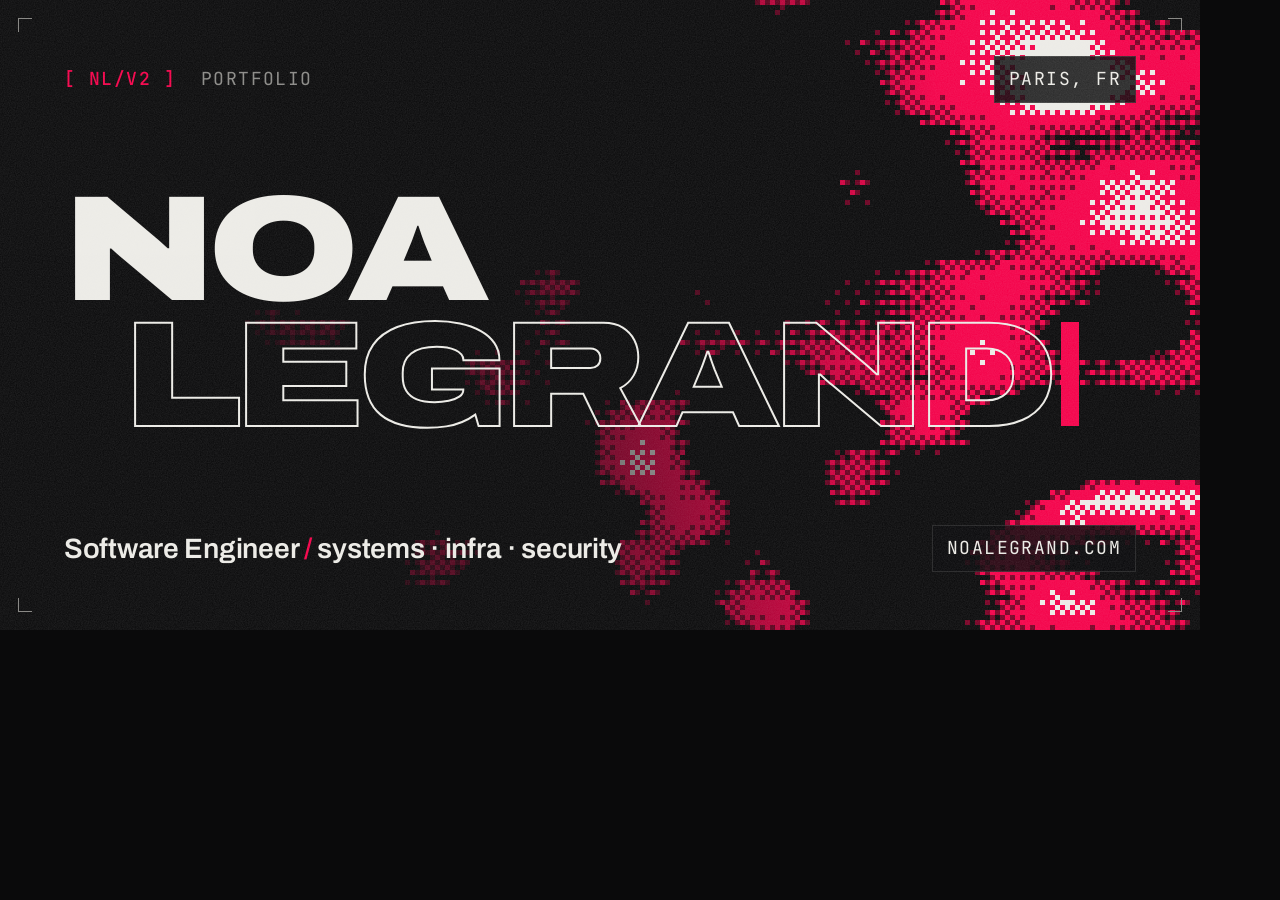
==== tools/og-card.html @ f73b8b8a "Portfolio v2: full redesign Ground-up rewrite in vanilla HTML/CSS/JS: tech HUD layout with printed t" ====
<!DOCTYPE html>
<html lang="en">
<head>
<meta charset="utf-8"/>
<link rel="preload" href="../resources/fonts/archivo/Archivo-latin-var.woff2" as="font" type="font/woff2" crossorigin/>
<link rel="preload" href="../resources/fonts/jetbrains_mono/JetBrainsMono-latin-var.woff2" as="font" type="font/woff2" crossorigin/>
<link rel="stylesheet" href="../css/main.css"/>
<style>
	html, body { width: 1200px; height: 630px; overflow: hidden; margin: 0; }
	.card { position: relative; width: 1200px; height: 630px; overflow: hidden; background: var(--bg); }
	#f { position: absolute; inset: 0; width: 100%; height: 100%; image-rendering: pixelated; }
	.card::after { content: ""; position: absolute; inset: 0; background: linear-gradient(90deg, var(--bg) 0%, rgba(10,10,11,.6) 48%, transparent 78%); }
	.in { position: absolute; inset: 0; z-index: 2; padding: 56px 64px; display: flex; flex-direction: column; justify-content: space-between; }
	.top, .bot { display: flex; justify-content: space-between; align-items: center; font-family: var(--mono); font-size: 18px; letter-spacing: .08em; text-transform: uppercase; color: var(--ink-dim); }
	.top b { color: var(--red); font-weight: 500; }
	.top span:last-child, .bot span:last-child { background: rgba(10,10,11,.85); border: 1px solid var(--line); padding: 8px 14px; color: var(--ink); }
	h1 { margin: 0; font-weight: 900; font-variation-settings: "wdth" 125; font-size: 150px; line-height: .84; letter-spacing: -.045em; text-transform: uppercase; color: var(--ink); }
	h1 span { display: block; padding-left: 60px; color: transparent; -webkit-text-stroke: 2px var(--ink); }
	h1 i { display: inline-block; width: 18px; height: 104px; background: var(--red); margin-left: 10px; }
	.role { white-space: nowrap; font-family: var(--sans); font-size: 28px; font-variation-settings: "wdth" 100; font-weight: 600; color: var(--ink); text-transform: none; letter-spacing: -.01em; }
	.role em { color: var(--red); font-style: normal; }
	.grain { position: absolute; inset: 0; animation: none; opacity: .1; z-index: 3; }
	.frame { position: absolute; inset: 18px; z-index: 4; }
</style>
</head>
<body>
<div class="card">
	<canvas id="f"></canvas>
	<div class="grain"></div>
	<div class="frame"><i class="c tl"></i><i class="c tr"></i><i class="c bl"></i><i class="c br"></i></div>
	<div class="in">
		<div class="top"><span><b>[ NL/V2 ]</b>&nbsp;&nbsp;Portfolio</span><span>Paris, FR</span></div>
		<h1>Noa<span>Legrand<i></i></span></h1>
		<div class="bot"><span class="role">Software Engineer <em>/</em> systems · infra · security</span><span>noalegrand.com</span></div>
	</div>
</div>
<script>
// static frame of the hero field (same algorithm as js/main.js)
const BAYER4 = [0, 8, 2, 10, 12, 4, 14, 6, 3, 11, 1, 9, 15, 7, 13, 5].map(v => (v + .5) / 16);
function makeNoise(seed = 1337)
{
	const p = new Uint8Array(512), perm = [...Array(256).keys()];
	for (let i = 255; i > 0; i--) { seed = (seed * 16807) % 2147483647; const j = seed % (i + 1); [perm[i], perm[j]] = [perm[j], perm[i]]; }
	for (let i = 0; i < 512; i++) p[i] = perm[i & 255];
	const fade = t => t * t * (3 - 2 * t), h = (x, y) => p[p[x & 255] + (y & 255)] / 255;
	return (x, y) =>
	{
		const xi = Math.floor(x), yi = Math.floor(y), u = fade(x - xi), v = fade(y - yi);
		const a = h(xi, yi), b = h(xi + 1, yi), c = h(xi, yi + 1), d = h(xi + 1, yi + 1);
		return a + (b - a) * u + (c - a) * v + (a - b - c + d) * u * v;
	};
}
const cv = document.getElementById('f'), ctx = cv.getContext('2d'), noise = makeNoise();
const w = cv.width = 240, h = cv.height = 126, t = 2.4;
const img = ctx.createImageData(w, h), buf = new Uint32Array(img.data.buffer);
const pack = ([r, g, b]) => (255 << 24) | (b << 16) | (g << 8) | r;
const INK = pack([236, 235, 230]), RED = pack([244, 0, 73]), DEEP = pack([120, 0, 36]);
for (let y = 0; y < h; y++) for (let x = 0; x < w; x++)
{
	const nx = x * .025, ny = y * .04, q = noise(nx + t, ny - t * .6);
	let v = noise(nx + q * 2.2, ny + q * 1.6 + t * .4) * .65 + noise(nx * 2.7 - t, ny * 2.7) * .35 + (x / w - .6) * .55;
	const th = BAYER4[(y & 3) * 4 + (x & 3)], i = y * w + x;
	buf[i] = v > .86 + th * .16 ? INK : v > .62 + th * .22 ? RED : (v > .5 + th * .2 && ((x + y) & 1)) ? DEEP : 0;
}
ctx.putImageData(img, 0, 0);
</script>
</body>
</html>
---- css/main.css ----
/* ==========================================================================
   v2 — black / bone / cool red. Tech HUD + printed-texture accents.
   ========================================================================== */

/* self-hosted variable fonts (latin subset, OFL licensed, see OFL.txt next to each font) */
@font-face
{
	font-family: "Archivo";
	src: url("../resources/fonts/archivo/Archivo-latin-var.woff2") format("woff2");
	font-weight: 300 900;
	font-stretch: 62% 125%;
	font-display: swap;
}

@font-face
{
	font-family: "JetBrains Mono";
	src: url("../resources/fonts/jetbrains_mono/JetBrainsMono-latin-var.woff2") format("woff2");
	font-weight: 400 700;
	font-display: swap;
}

:root
{
	--bg: #0a0a0b;
	--bg-2: #111113;
	--ink: #ecebe6;
	--ink-dim: #8a8986;
	--ink-faint: #3a3a3d;
	--line: rgba(236, 235, 230, 0.12);
	--red: #f40049;
	--red-deep: #a8002f;
	--red-glow: rgba(244, 0, 73, 0.35);

	--gutter: clamp(16px, 4vw, 56px);
	--mono: "JetBrains Mono", ui-monospace, monospace;
	--sans: "Archivo", system-ui, sans-serif;
	--ease: cubic-bezier(.2, .7, .1, 1);
}

*, *::before, *::after { box-sizing: border-box; }

html
{
	scroll-behavior: smooth;
	scroll-padding-top: 72px;
	background: var(--bg);
}

body
{
	margin: 0;
	background: var(--bg);
	color: var(--ink);
	font-family: var(--sans);
	font-size: 17px;
	line-height: 1.6;
	overflow-x: hidden;
	-webkit-font-smoothing: antialiased;
}

::selection { background: var(--red); color: var(--bg); }

a { color: inherit; text-decoration: none; }
img { display: block; max-width: 100%; height: auto; }
button { font: inherit; color: inherit; background: none; border: 0; cursor: pointer; }

.mono { font-family: var(--mono); font-size: 12px; letter-spacing: .06em; text-transform: uppercase; }
.dim { color: var(--ink-dim); }
.red { color: var(--red); }
.defs { position: absolute; width: 0; height: 0; }
.nowrap { white-space: nowrap; }

.ul
{
	background: linear-gradient(var(--red), var(--red)) 0 100% / 100% 1px no-repeat;
	transition: background-size .3s var(--ease), color .2s;
}
.ul:hover { color: var(--red); }

.dot
{
	display: inline-block;
	width: 7px; height: 7px;
	border-radius: 50%;
	background: var(--red);
	box-shadow: 0 0 0 0 var(--red-glow);
	animation: pulse 2s infinite;
	margin-right: 8px;
	vertical-align: middle;
}
@keyframes pulse { 70% { box-shadow: 0 0 0 8px transparent; } }

/* ---------- global texture ---------- */

.grain
{
	position: fixed; inset: -50%;
	z-index: 90;
	pointer-events: none;
	opacity: .09;
	background-image: url("data:image/svg+xml,%3Csvg xmlns='http://www.w3.org/2000/svg' width='220' height='220'%3E%3Cfilter id='n'%3E%3CfeTurbulence type='fractalNoise' baseFrequency='.85' numOctaves='3' stitchTiles='stitch'/%3E%3CfeColorMatrix values='0 0 0 0 1 0 0 0 0 1 0 0 0 0 1 0 0 0 1 0'/%3E%3C/filter%3E%3Crect width='100%25' height='100%25' filter='url(%23n)'/%3E%3C/svg%3E");
	animation: grain 1s steps(6) infinite;
	will-change: transform;
}
@keyframes grain
{
	0% { transform: translate(0, 0); }
	20% { transform: translate(-3%, 2%); }
	40% { transform: translate(2%, -4%); }
	60% { transform: translate(-4%, -1%); }
	80% { transform: translate(3%, 3%); }
}

.scan
{
	position: fixed; inset: 0;
	z-index: 89;
	pointer-events: none;
	background: repeating-linear-gradient(to bottom, transparent 0 2px, rgba(0, 0, 0, .18) 2px 3px);
}

.frame { position: fixed; inset: 12px; z-index: 80; pointer-events: none; }
.frame .c { position: absolute; width: 14px; height: 14px; border: 1px solid var(--ink-dim); }
.frame .tl { top: 0; left: 0; border-right: 0; border-bottom: 0; }
.frame .tr { top: 0; right: 0; border-left: 0; border-bottom: 0; }
.frame .bl { bottom: 0; left: 0; border-right: 0; border-top: 0; }
.frame .br { bottom: 0; right: 0; border-left: 0; border-top: 0; }

/* ---------- HUD ---------- */

.hud
{
	position: fixed; top: 0; left: 0; right: 0;
	z-index: 70;
	display: flex; align-items: center; gap: 32px;
	padding: 18px var(--gutter);
	font-family: var(--mono); font-size: 12px; letter-spacing: .08em; text-transform: uppercase;
	transition: background .3s, border-color .3s, padding .3s;
	border-bottom: 1px solid transparent;
}
.hud.solid
{
	background: rgba(10, 10, 11, .78);
	backdrop-filter: blur(10px);
	-webkit-backdrop-filter: blur(10px);
	border-color: var(--line);
	padding-top: 12px; padding-bottom: 12px;
}
.brand { display: flex; align-items: center; gap: 10px; font-weight: 700; }
.brand img { filter: grayscale(1) contrast(1.2); transition: filter .3s, transform .5s var(--ease); }
.brand:hover img { filter: none; transform: rotate(-12deg); }
.brand em { color: var(--red); font-style: normal; }

.nav { display: flex; gap: 28px; margin-left: auto; }
.hud { gap: 12px; }
.brand { margin-right: 20px; }
.nav a { position: relative; color: var(--ink-dim); transition: color .2s; }
.nav a b { color: var(--red); font-weight: 500; margin-right: 6px; font-size: 10px; }
.nav a::after
{
	content: ""; position: absolute; left: 0; right: 0; bottom: -4px; height: 1px;
	background: var(--red); transform: scaleX(0); transform-origin: left;
	transition: transform .3s var(--ease);
}
.nav a:hover, .nav a.active { color: var(--ink); }
.nav a:hover::after, .nav a.active::after { transform: scaleX(1); }

.hud-meta { display: flex; align-items: center; color: var(--ink-dim); white-space: nowrap; }

/* at the top, the hero texture sits behind the HUD: give links and clock their own plates */
@media (min-width: 821px)
{
	.nav, .hud-meta
	{
		padding: 9px 16px;
		background: rgba(10, 10, 11, .72);
		backdrop-filter: blur(8px);
		-webkit-backdrop-filter: blur(8px);
		border: 1px solid var(--line);
		transition: background .3s, border-color .3s, padding .3s;
	}
	.hud.solid .nav, .hud.solid .hud-meta { background: transparent; border-color: transparent; backdrop-filter: none; -webkit-backdrop-filter: none; }
	.hud:not(.solid) .nav a { color: #b9b8b3; }
	.hud:not(.solid) .nav a:hover, .hud:not(.solid) .nav a.active { color: var(--ink); }
}

.menu-btn { display: none; width: 32px; height: 32px; position: relative; margin-left: auto; }
.menu-btn span { position: absolute; left: 6px; right: 6px; height: 1.5px; background: var(--ink); transition: transform .3s var(--ease); }
.menu-btn span:first-child { top: 12px; }
.menu-btn span:last-child { top: 19px; left: 12px; }
.menu-btn[aria-expanded="true"] span:first-child { transform: translateY(3.5px) rotate(45deg); }
.menu-btn[aria-expanded="true"] span:last-child { left: 6px; transform: translateY(-3.5px) rotate(-45deg); }

/* ---------- HERO ---------- */

.hero
{
	position: relative;
	max-width: 100vw;
	min-height: min(100svh, 1000px);
	display: flex; flex-direction: column;
	overflow: hidden;
	border-bottom: 1px solid var(--line);
}
#field
{
	position: absolute; inset: 0;
	width: 100%; height: 100%;
	image-rendering: pixelated;
	opacity: .9;
}
.hero::after
{
	/* vignette into the page */
	content: ""; position: absolute; inset: 0; pointer-events: none;
	background:
		linear-gradient(90deg, var(--bg) 0%, rgba(10, 10, 11, .55) 45%, transparent 75%),
		linear-gradient(0deg, var(--bg) 0%, transparent 30%);
}
.hero-grid
{
	position: relative; z-index: 2;
	flex: 1;
	min-width: 0;
	display: grid;
	grid-template-rows: auto 1fr auto;
	padding: 110px var(--gutter) 40px;
	gap: 24px;
}
.hero-tag { display: flex; gap: 24px; color: var(--ink-dim); flex-wrap: wrap; }
.hero-tag span:first-child { color: var(--red); }

.hero-name
{
	align-self: center;
	margin: 0;
	font-weight: 900;
	font-stretch: 125%;
	font-variation-settings: "wdth" 125;
	font-size: clamp(52px, 12.4vw, 210px);
	line-height: .82;
	letter-spacing: -.045em;
	text-transform: uppercase;
}
.hero-name .line { display: block; white-space: nowrap; }
.hero-name .indent { padding-left: clamp(16px, 6vw, 120px); }
.hero-name .line:last-child .word
{
	color: transparent;
	-webkit-text-stroke: 1.5px var(--ink);
}
.hero-name .blk
{
	display: inline-block;
	width: .12em; height: .7em;
	margin-left: .06em;
	background: var(--red);
	animation: blink 1s steps(2) infinite;
	vertical-align: baseline;
}
@keyframes blink { 50% { opacity: 0; } }

.hero-foot { display: flex; align-items: end; justify-content: space-between; gap: 32px; flex-wrap: wrap; }
.role { margin: 0; font-size: clamp(16px, 1.4vw, 20px); line-height: 1.8; max-width: 520px; }
.role .mono { display: inline-block; width: 7.5em; font-size: 12px; }

.cta
{
	position: relative;
	display: inline-flex; align-items: center; gap: 14px;
	padding: 16px 22px;
	font-family: var(--mono); font-size: 13px; letter-spacing: .1em; text-transform: uppercase;
	border: 1px solid var(--ink);
	overflow: hidden;
	isolation: isolate;
	transition: color .3s, border-color .3s;
}
.cta::before
{
	content: ""; position: absolute; inset: 0; z-index: -1;
	background: var(--red);
	transform: translateY(101%);
	transition: transform .4s var(--ease);
}
.cta:hover { border-color: var(--red); color: var(--bg); }
.cta:hover::before { transform: none; }
.cta svg { width: 18px; height: 18px; fill: none; stroke: currentColor; stroke-width: 1.6; transition: transform .3s var(--ease); }
.cta:hover svg { transform: translateX(4px); }

.marquee
{
	position: relative; z-index: 2;
	border-top: 1px solid var(--line);
	background: var(--bg);
	overflow: hidden;
	padding: 14px 0;
	font-family: var(--sans); font-weight: 800; font-stretch: 62%;
	font-variation-settings: "wdth" 62;
	font-size: 28px; text-transform: uppercase; letter-spacing: .02em;
}
.marquee .track { display: flex; gap: 28px; width: max-content; animation: marquee 32s linear infinite; }
.marquee i { color: var(--red); font-style: normal; font-size: 18px; align-self: center; }
@keyframes marquee { to { transform: translateX(-50%); } }

/* ---------- SECTIONS ---------- */

.sec
{
	position: relative;
	padding: clamp(80px, 12vw, 160px) var(--gutter);
	max-width: 1440px;
	margin: 0 auto;
}
.sec + .sec { border-top: 1px dashed var(--line); }

.sec-head { display: flex; align-items: center; gap: 20px; margin-bottom: clamp(40px, 6vw, 72px); }
.sec-head .idx
{
	color: var(--red);
	border: 1px solid var(--red);
	padding: 3px 7px;
	font-size: 11px;
}
.ttl
{
	position: relative;
	isolation: isolate;
	margin: 0;
	font-weight: 900;
	font-variation-settings: "wdth" 112;
	font-size: clamp(38px, 6vw, 84px);
	line-height: 1;
	letter-spacing: -.035em;
	text-transform: uppercase;
	white-space: nowrap;
}
.ttl .brush
{
	position: absolute; z-index: -1;
	left: -.15em; right: -.25em; top: 42%; height: .5em;
	background: var(--red);
	filter: url(#ink);
	transform: scaleX(0) rotate(-1.5deg);
	transform-origin: left;
	transition: transform .9s var(--ease) .15s;
	opacity: .9;
}
.sec.seen .ttl .brush { transform: scaleX(1) rotate(-1.5deg); }
.sec-head .rule { flex: 1; height: 1px; background: var(--line); }

.reveal { opacity: 0; transform: translateY(28px); transition: opacity .9s var(--ease), transform .9s var(--ease); }
.reveal.in { opacity: 1; transform: none; }

/* ---------- ABOUT ---------- */

.about { display: grid; grid-template-columns: 1.15fr .85fr; gap: clamp(32px, 6vw, 96px); align-items: start; }
.about-text p { margin: 0 0 1.2em; color: #c9c8c3; max-width: 60ch; }
.about-text b { color: var(--ink); font-weight: 700; }
.about-text .lead
{
	color: var(--ink);
	font-size: clamp(24px, 2.6vw, 36px);
	line-height: 1.2;
	font-weight: 600;
	letter-spacing: -.015em;
	font-variation-settings: "wdth" 100;
}
.specs { margin: 40px 0 0; border-top: 1px solid var(--line); }
.specs div { display: grid; grid-template-columns: 110px 1fr; padding: 12px 0; border-bottom: 1px solid var(--line); }
.specs dt { color: var(--ink-dim); }
.specs dd { margin: 0; }

.portrait { margin: 0; position: sticky; top: 100px; }
.portrait-box
{
	position: relative;
	aspect-ratio: 1;
	background: var(--bg-2);
	border: 1px solid var(--line);
	overflow: hidden;
}
.portrait-box::before, .portrait-box::after
{
	/* crosshair registration marks */
	content: ""; position: absolute; z-index: 3; width: 22px; height: 22px;
	border: 1px solid var(--red);
}
.portrait-box::before { top: 10px; left: 10px; border-right: 0; border-bottom: 0; }
.portrait-box::after { bottom: 10px; right: 10px; border-left: 0; border-top: 0; }
.portrait-box img, .portrait-box canvas { position: absolute; inset: 0; width: 100%; height: 100%; object-fit: cover; }
.portrait-box img { filter: grayscale(1) contrast(1.1); opacity: 0; transition: opacity .5s; }
.portrait-box canvas { image-rendering: pixelated; transition: opacity .5s, clip-path .7s var(--ease); clip-path: inset(0 0 0 0); }
.portrait:hover .portrait-box img { opacity: 1; }
.portrait:hover .portrait-box canvas { clip-path: inset(0 0 0 100%); }
.portrait figcaption { display: flex; justify-content: space-between; margin-top: 10px; color: var(--ink-dim); font-size: 11px; }

/* ---------- PROJECTS ---------- */

.filters { display: flex; gap: 8px; margin-bottom: 40px; flex-wrap: wrap; }
.filters button
{
	padding: 8px 14px;
	border: 1px solid var(--line);
	color: var(--ink-dim);
	transition: all .2s;
}
.filters button:hover { color: var(--ink); border-color: var(--ink-dim); }
.filters button.on { background: var(--ink); color: var(--bg); border-color: var(--ink); }

.projects { display: grid; gap: 1px; background: var(--line); border: 1px solid var(--line); }
.proj
{
	position: relative;
	display: grid;
	grid-template-columns: 70px 1fr 1.1fr;
	gap: clamp(20px, 3vw, 48px);
	padding: clamp(20px, 3vw, 36px);
	background: var(--bg);
	transition: background .35s;
}
.proj:hover { background: var(--bg-2); }
.proj .n { font-family: var(--mono); font-size: 12px; color: var(--ink-faint); transition: color .3s; }
.proj:hover .n { color: var(--red); }
.proj-info { display: flex; flex-direction: column; gap: 14px; min-width: 0; }
.proj-meta { display: flex; gap: 14px; align-items: center; color: var(--ink-dim); }
.proj-meta img { width: 28px; height: 28px; filter: grayscale(1) brightness(1.4); transition: filter .3s; }
.proj:hover .proj-meta img { filter: none; }
.proj h3
{
	margin: 0;
	font-size: clamp(28px, 3.2vw, 46px);
	overflow-wrap: anywhere;
	font-weight: 800;
	font-variation-settings: "wdth" 110;
	letter-spacing: -.03em;
	line-height: 1;
	text-transform: uppercase;
}
.proj h3 a { transition: color .2s; }
.proj h3 a:hover { color: var(--red); }
.proj p { margin: 0; color: #b9b8b3; font-size: 16px; max-width: 52ch; }
.tags { display: flex; flex-wrap: wrap; gap: 6px; margin-top: auto; padding-top: 10px; }
.tags a
{
	font-family: var(--mono); font-size: 11px; letter-spacing: .05em;
	padding: 4px 9px;
	border: 1px solid var(--line);
	color: var(--ink-dim);
	transition: color .2s, border-color .2s;
}
.tags a:hover { color: var(--red); border-color: var(--red); }
.proj-links { display: flex; gap: 18px; }
.proj-links a { font-family: var(--mono); font-size: 12px; text-transform: uppercase; letter-spacing: .08em; }
.proj-links a:hover { color: var(--red); }

.screen
{
	position: relative;
	aspect-ratio: 16 / 10;
	background: #000;
	border: 1px solid var(--line);
	overflow: hidden;
}
.screen video, .screen img
{
	width: 100%; height: 100%; object-fit: cover;
	filter: grayscale(1) contrast(1.15) brightness(.75);
	transition: filter .5s, transform .8s var(--ease);
}
.proj:hover .screen video, .proj:hover .screen img { filter: none; transform: scale(1.03); }
.screen::before
{
	/* halftone overlay that clears on hover */
	content: ""; position: absolute; inset: 0; z-index: 2; pointer-events: none;
	background: radial-gradient(circle, rgba(244, 0, 73, .55) 1px, transparent 1.4px) 0 0 / 5px 5px;
	mix-blend-mode: multiply;
	transition: opacity .5s;
}
.proj:hover .screen::before { opacity: 0; }
.screen::after
{
	content: attr(data-label);
	position: absolute; z-index: 3; left: 10px; bottom: 8px;
	font-family: var(--mono); font-size: 10px; letter-spacing: .1em; color: var(--ink);
	background: rgba(0, 0, 0, .6); padding: 2px 6px;
}
.screen .rec
{
	position: absolute; z-index: 3; top: 10px; right: 10px;
	font-family: var(--mono); font-size: 10px; letter-spacing: .1em;
	display: flex; align-items: center; opacity: 0; transition: opacity .3s;
}
.screen .rec .dot { width: 6px; height: 6px; margin-right: 6px; }
.proj:hover .screen .rec { opacity: 1; }

/* placeholder screen for entries without footage */
.screen.blank
{
	display: grid; place-items: center;
	background:
		radial-gradient(circle, rgba(244, 0, 73, .35) 1px, transparent 1.4px) 0 0 / 6px 6px,
		repeating-linear-gradient(-45deg, transparent 0 14px, rgba(236, 235, 230, .03) 14px 15px),
		var(--bg-2);
}
.screen.blank::before { display: none; }
.blank-title
{
	font-weight: 900; font-variation-settings: "wdth" 125;
	font-size: clamp(22px, 3vw, 40px); line-height: .9; letter-spacing: -.04em;
	text-transform: uppercase; text-align: center; padding: 0 24px;
	color: transparent; -webkit-text-stroke: 1px var(--ink-dim);
	transition: -webkit-text-stroke-color .3s, transform .6s var(--ease);
}
.proj:hover .blank-title, .exp:hover .blank-title { -webkit-text-stroke-color: var(--red); transform: scale(1.04); }

/* ---------- SKILLS ---------- */

.skills { display: grid; grid-template-columns: repeat(auto-fit, minmax(240px, 1fr)); gap: 1px; background: var(--line); border: 1px solid var(--line); }
.skill-cat { background: var(--bg); padding: 26px; position: relative; overflow: hidden; }
.skill-cat h3
{
	margin: 0 0 22px;
	display: flex; justify-content: space-between; align-items: baseline;
	font-family: var(--mono); font-size: 12px; font-weight: 500; letter-spacing: .1em; text-transform: uppercase;
}
.skill-cat h3 span { color: var(--red); }
.skill-cat ul { list-style: none; margin: 0; padding: 0; display: grid; gap: 2px; }
.skill-cat li a
{
	display: flex; align-items: center; gap: 12px;
	padding: 7px 8px; margin: 0 -8px;
	font-size: 16px; font-weight: 500;
	transition: background .2s, color .2s, padding .3s var(--ease);
}
.skill-cat li img { width: 20px; height: 20px; object-fit: contain; filter: grayscale(1) brightness(1.6); opacity: .8; transition: filter .2s, opacity .2s; }
.skill-cat li a:hover { background: var(--ink); color: var(--bg); padding-left: 14px; }
.skill-cat li a:hover img { filter: none; opacity: 1; }
.skill-cat .bars { position: absolute; right: 0; bottom: 0; display: flex; gap: 3px; padding: 14px; }
.skill-cat .bars i { width: 3px; background: var(--ink-faint); }

/* ---------- EXPERIENCE ---------- */

.timeline { position: relative; display: grid; gap: 40px; }
.exp
{
	display: grid;
	grid-template-columns: 180px 1fr 360px;
	gap: clamp(20px, 4vw, 56px);
	padding: 32px 0;
	border-top: 1px solid var(--line);
}
.exp .when { font-family: var(--mono); color: var(--red); font-size: 12px; letter-spacing: .06em; text-transform: uppercase; }
.exp .when big
{
	display: block;
	font-family: var(--sans); font-weight: 900; font-variation-settings: "wdth" 62;
	font-size: 72px; line-height: 1; color: var(--ink); letter-spacing: -.02em;
	margin: 6px 0;
}
.exp h3 { margin: 0 0 4px; font-size: 34px; font-weight: 800; font-variation-settings: "wdth" 110; letter-spacing: -.02em; text-transform: uppercase; }
.exp .type { color: var(--ink-dim); margin-bottom: 16px; display: block; }
.exp p { margin: 0 0 18px; color: #b9b8b3; }
.points { list-style: none; margin: 0 0 18px; padding: 0; display: grid; gap: 10px; }
.points li { position: relative; padding-left: 22px; color: #b9b8b3; font-size: 15px; }
.points li::before { content: "▸"; position: absolute; left: 0; color: var(--red); }
.points b { color: var(--ink); font-weight: 600; }
.exp .screen { aspect-ratio: 16 / 9; align-self: start; }
.exp:hover .screen video { filter: none; }
.exp:hover .screen::before { opacity: 0; }

/* ---------- CONTACT ---------- */

.big-mail { display: block; margin-bottom: 64px; }
.big-mail .big
{
	display: block;
	margin: 14px 0 24px;
	font-weight: 900; font-variation-settings: "wdth" 125;
	font-size: clamp(48px, 10vw, 168px);
	line-height: .86; letter-spacing: -.05em; text-transform: uppercase;
	transition: color .3s;
}
.big-mail:hover .big { color: var(--red); }
.big-mail:hover .big .red { color: var(--ink); }
.big-mail .addr { display: inline-flex; align-items: center; gap: 10px; font-size: 14px; border-bottom: 1px solid var(--red); padding-bottom: 4px; text-transform: none; }
.big-mail svg, .links svg { width: 16px; height: 16px; fill: none; stroke: currentColor; stroke-width: 1.6; transition: transform .3s var(--ease); }
.big-mail:hover svg, .links a:hover svg { transform: translate(3px, -3px); }

.links { list-style: none; margin: 0; padding: 0; border-top: 1px solid var(--line); }
.links a
{
	display: grid; grid-template-columns: 160px 1fr auto; align-items: center; gap: 20px;
	padding: 22px 0;
	border-bottom: 1px solid var(--line);
	font-size: 14px;
	transition: padding .3s var(--ease), color .2s;
}
.links a .dim { text-transform: none; }
.links a:hover { color: var(--red); padding-left: 14px; }

/* ---------- FOOTER ---------- */

.foot
{
	display: flex; justify-content: space-between; flex-wrap: wrap; gap: 16px;
	padding: 28px var(--gutter) 36px;
	border-top: 1px solid var(--line);
	color: var(--ink-dim);
	font-size: 11px;
}
.foot a:hover { color: var(--red); }

/* ---------- RESPONSIVE ---------- */

@media (max-width: 980px)
{
	.proj { grid-template-columns: 1fr; }
	.proj .n { display: none; }
	.screen { order: -1; }
	.exp { grid-template-columns: 1fr; }
	.about { grid-template-columns: 1fr; }
	.portrait { position: relative; top: 0; max-width: 460px; }
}

@media (max-width: 820px)
{
	.hud-meta { display: none; }
	.menu-btn { display: block; }
	.nav
	{
		position: fixed; inset: 0; z-index: -1;
		flex-direction: column; justify-content: center; gap: 8px;
		padding: 0 var(--gutter);
		background: var(--bg);
		font-size: 34px; font-family: var(--sans); font-weight: 800; letter-spacing: -.02em;
		clip-path: inset(0 0 100% 0);
		transition: clip-path .5s var(--ease);
	}
	.nav.open { clip-path: inset(0 0 0 0); }
	.nav a { color: var(--ink); }
	.nav a b { font-family: var(--mono); font-size: 12px; vertical-align: super; }
	.ttl { white-space: normal; }
	.sec-head .dim { display: none; }
	.links a { grid-template-columns: 1fr auto; }
	.links a .dim { grid-row: 2; font-size: 12px; }
	.role .mono { width: auto; margin-right: 6px; }
}

@media (prefers-reduced-motion: reduce)
{
	*, *::before, *::after { animation: none !important; transition: none !important; }
	html { scroll-behavior: auto; }
	.reveal { opacity: 1; transform: none; }
	.ttl .brush { transform: rotate(-1.5deg); }
}
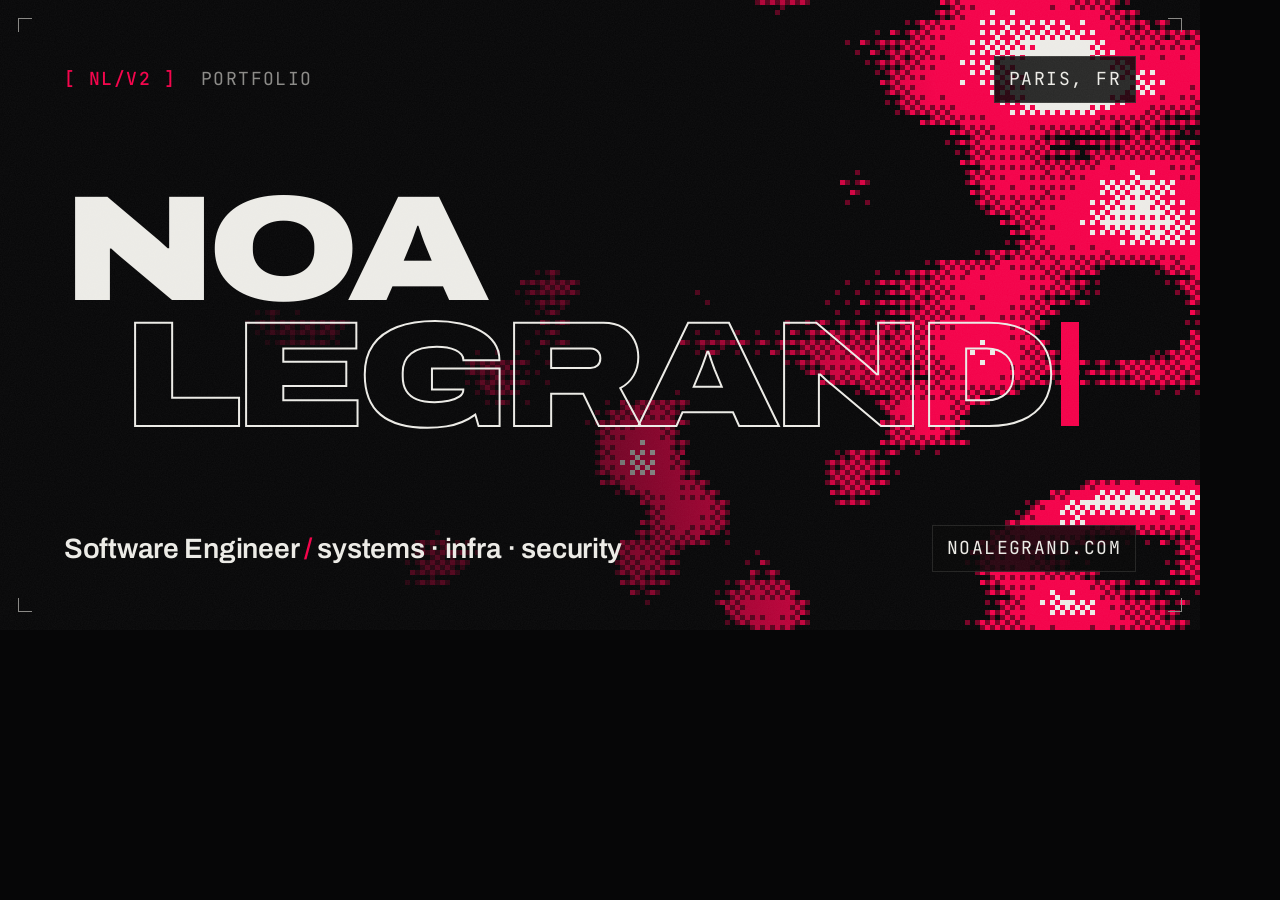
==== commit a99ecc07: "draker social card, image for thales path" ====
--- a/tools/og-card.html
+++ b/tools/og-card.html
@@ -9,17 +9,17 @@
 	html, body { width: 1200px; height: 630px; overflow: hidden; margin: 0; }
 	.card { position: relative; width: 1200px; height: 630px; overflow: hidden; background: var(--bg); }
 	#f { position: absolute; inset: 0; width: 100%; height: 100%; image-rendering: pixelated; }
-	.card::after { content: ""; position: absolute; inset: 0; background: linear-gradient(90deg, var(--bg) 0%, rgba(10,10,11,.6) 48%, transparent 78%); }
+	.card::after { content: ""; position: absolute; inset: 0; background: linear-gradient(90deg, var(--bg) 0%, rgba(6,6,7,.6) 48%, transparent 78%); }
 	.in { position: absolute; inset: 0; z-index: 2; padding: 56px 64px; display: flex; flex-direction: column; justify-content: space-between; }
 	.top, .bot { display: flex; justify-content: space-between; align-items: center; font-family: var(--mono); font-size: 18px; letter-spacing: .08em; text-transform: uppercase; color: var(--ink-dim); }
 	.top b { color: var(--red); font-weight: 500; }
-	.top span:last-child, .bot span:last-child { background: rgba(10,10,11,.85); border: 1px solid var(--line); padding: 8px 14px; color: var(--ink); }
+	.top span:last-child, .bot span:last-child { background: rgba(6,6,7,.85); border: 1px solid var(--line); padding: 8px 14px; color: var(--ink); }
 	h1 { margin: 0; font-weight: 900; font-variation-settings: "wdth" 125; font-size: 150px; line-height: .84; letter-spacing: -.045em; text-transform: uppercase; color: var(--ink); }
 	h1 span { display: block; padding-left: 60px; color: transparent; -webkit-text-stroke: 2px var(--ink); }
 	h1 i { display: inline-block; width: 18px; height: 104px; background: var(--red); margin-left: 10px; }
 	.role { white-space: nowrap; font-family: var(--sans); font-size: 28px; font-variation-settings: "wdth" 100; font-weight: 600; color: var(--ink); text-transform: none; letter-spacing: -.01em; }
 	.role em { color: var(--red); font-style: normal; }
-	.grain { position: absolute; inset: 0; animation: none; opacity: .1; z-index: 3; }
+	.grain { position: absolute; inset: 0; opacity: .045; z-index: 3; }
 	.frame { position: absolute; inset: 18px; z-index: 4; }
 </style>
 </head>
--- a/css/main.css
+++ b/css/main.css
@@ -22,8 +22,8 @@
 
 :root
 {
-	--bg: #0a0a0b;
-	--bg-2: #111113;
+	--bg: #060607;
+	--bg-2: #0c0c0e;
 	--ink: #ecebe6;
 	--ink-dim: #8a8986;
 	--ink-faint: #3a3a3d;
@@ -95,21 +95,11 @@
 
 .grain
 {
-	position: fixed; inset: -50%;
+	position: fixed; inset: 0;
 	z-index: 90;
 	pointer-events: none;
-	opacity: .09;
+	opacity: .045;
 	background-image: url("data:image/svg+xml,%3Csvg xmlns='http://www.w3.org/2000/svg' width='220' height='220'%3E%3Cfilter id='n'%3E%3CfeTurbulence type='fractalNoise' baseFrequency='.85' numOctaves='3' stitchTiles='stitch'/%3E%3CfeColorMatrix values='0 0 0 0 1 0 0 0 0 1 0 0 0 0 1 0 0 0 1 0'/%3E%3C/filter%3E%3Crect width='100%25' height='100%25' filter='url(%23n)'/%3E%3C/svg%3E");
-	animation: grain 1s steps(6) infinite;
-	will-change: transform;
-}
-@keyframes grain
-{
-	0% { transform: translate(0, 0); }
-	20% { transform: translate(-3%, 2%); }
-	40% { transform: translate(2%, -4%); }
-	60% { transform: translate(-4%, -1%); }
-	80% { transform: translate(3%, 3%); }
 }
 
 .scan
@@ -141,7 +131,7 @@
 }
 .hud.solid
 {
-	background: rgba(10, 10, 11, .78);
+	background: rgba(6, 6, 7, .8);
 	backdrop-filter: blur(10px);
 	-webkit-backdrop-filter: blur(10px);
 	border-color: var(--line);
@@ -174,7 +164,7 @@
 	.nav, .hud-meta
 	{
 		padding: 9px 16px;
-		background: rgba(10, 10, 11, .72);
+		background: rgba(6, 6, 7, .72);
 		backdrop-filter: blur(8px);
 		-webkit-backdrop-filter: blur(8px);
 		border: 1px solid var(--line);
@@ -215,7 +205,7 @@
 	/* vignette into the page */
 	content: ""; position: absolute; inset: 0; pointer-events: none;
 	background:
-		linear-gradient(90deg, var(--bg) 0%, rgba(10, 10, 11, .55) 45%, transparent 75%),
+		linear-gradient(90deg, var(--bg) 0%, rgba(6, 6, 7, .55) 45%, transparent 75%),
 		linear-gradient(0deg, var(--bg) 0%, transparent 30%);
 }
 .hero-grid
@@ -566,7 +556,7 @@
 .points li::before { content: "▸"; position: absolute; left: 0; color: var(--red); }
 .points b { color: var(--ink); font-weight: 600; }
 .exp .screen { aspect-ratio: 16 / 9; align-self: start; }
-.exp:hover .screen video { filter: none; }
+.exp:hover .screen video, .exp:hover .screen img { filter: none; }
 .exp:hover .screen::before { opacity: 0; }
 
 /* ---------- CONTACT ---------- */
